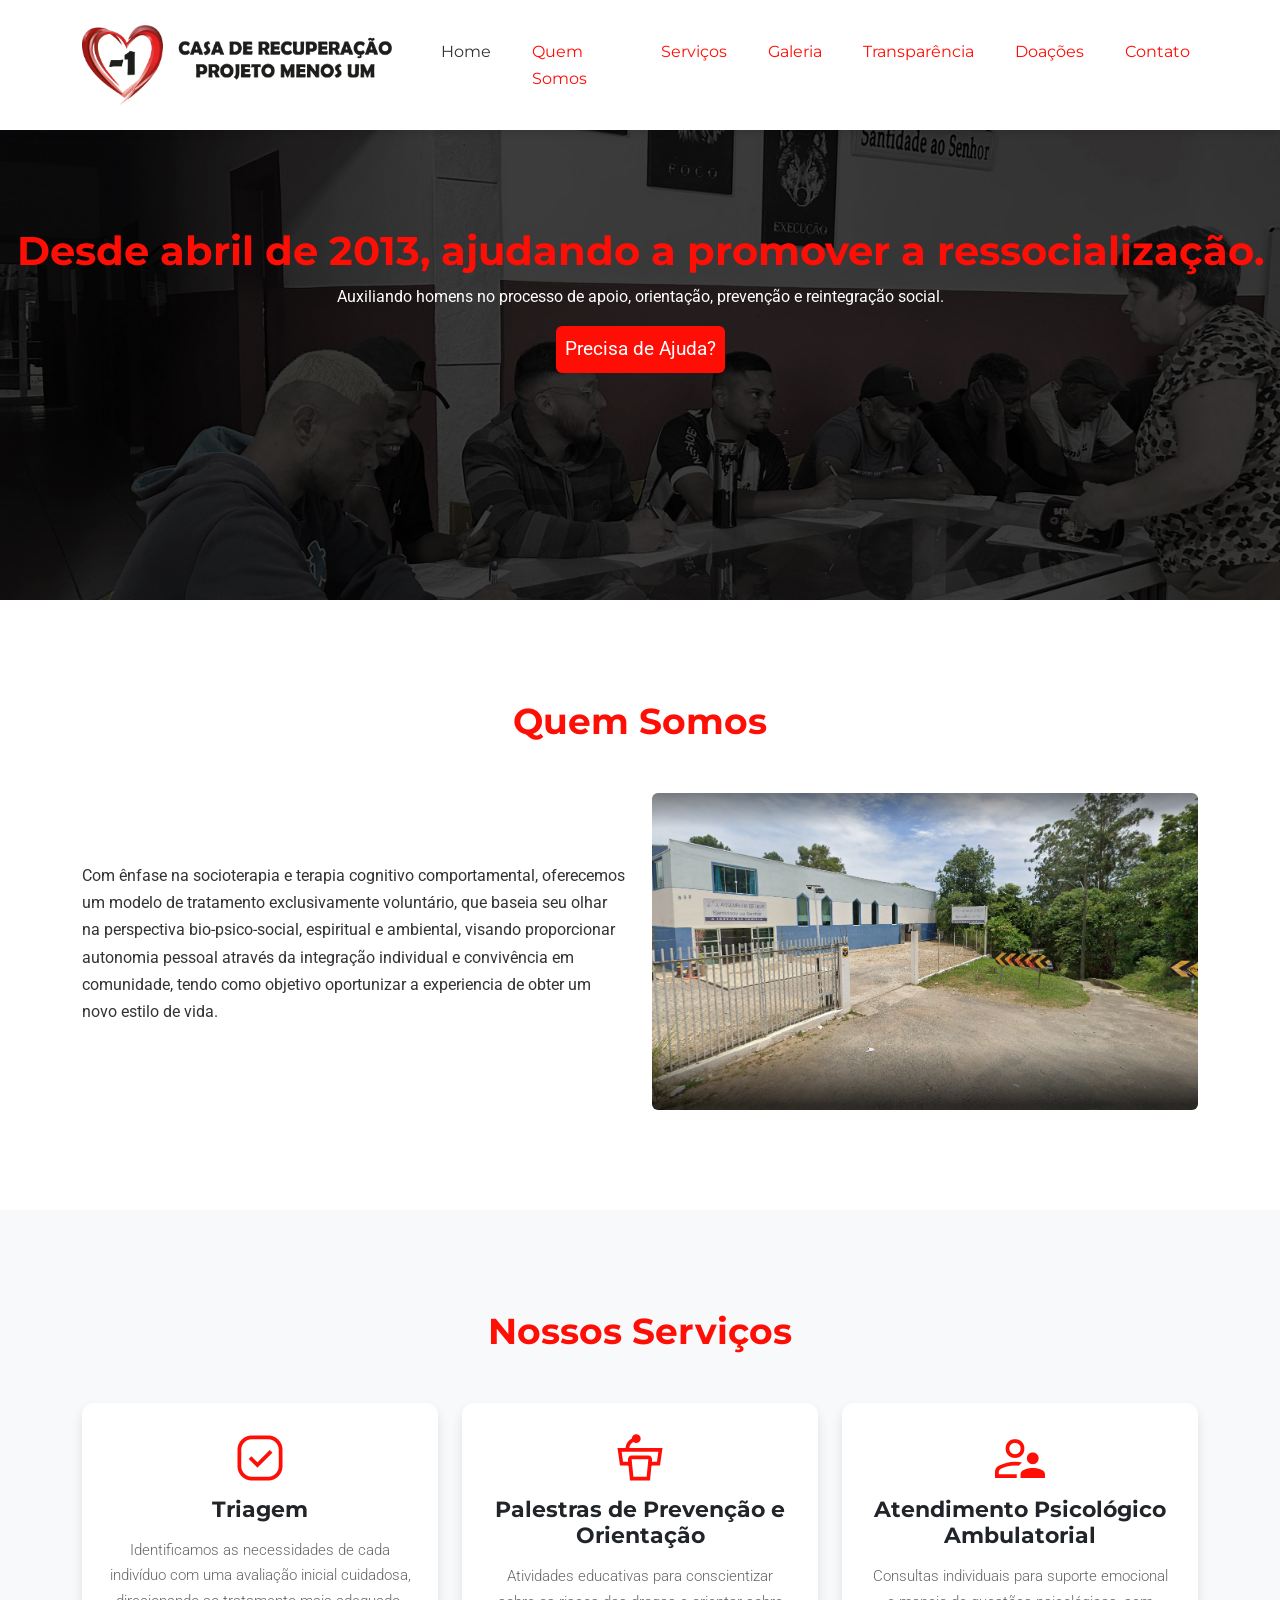
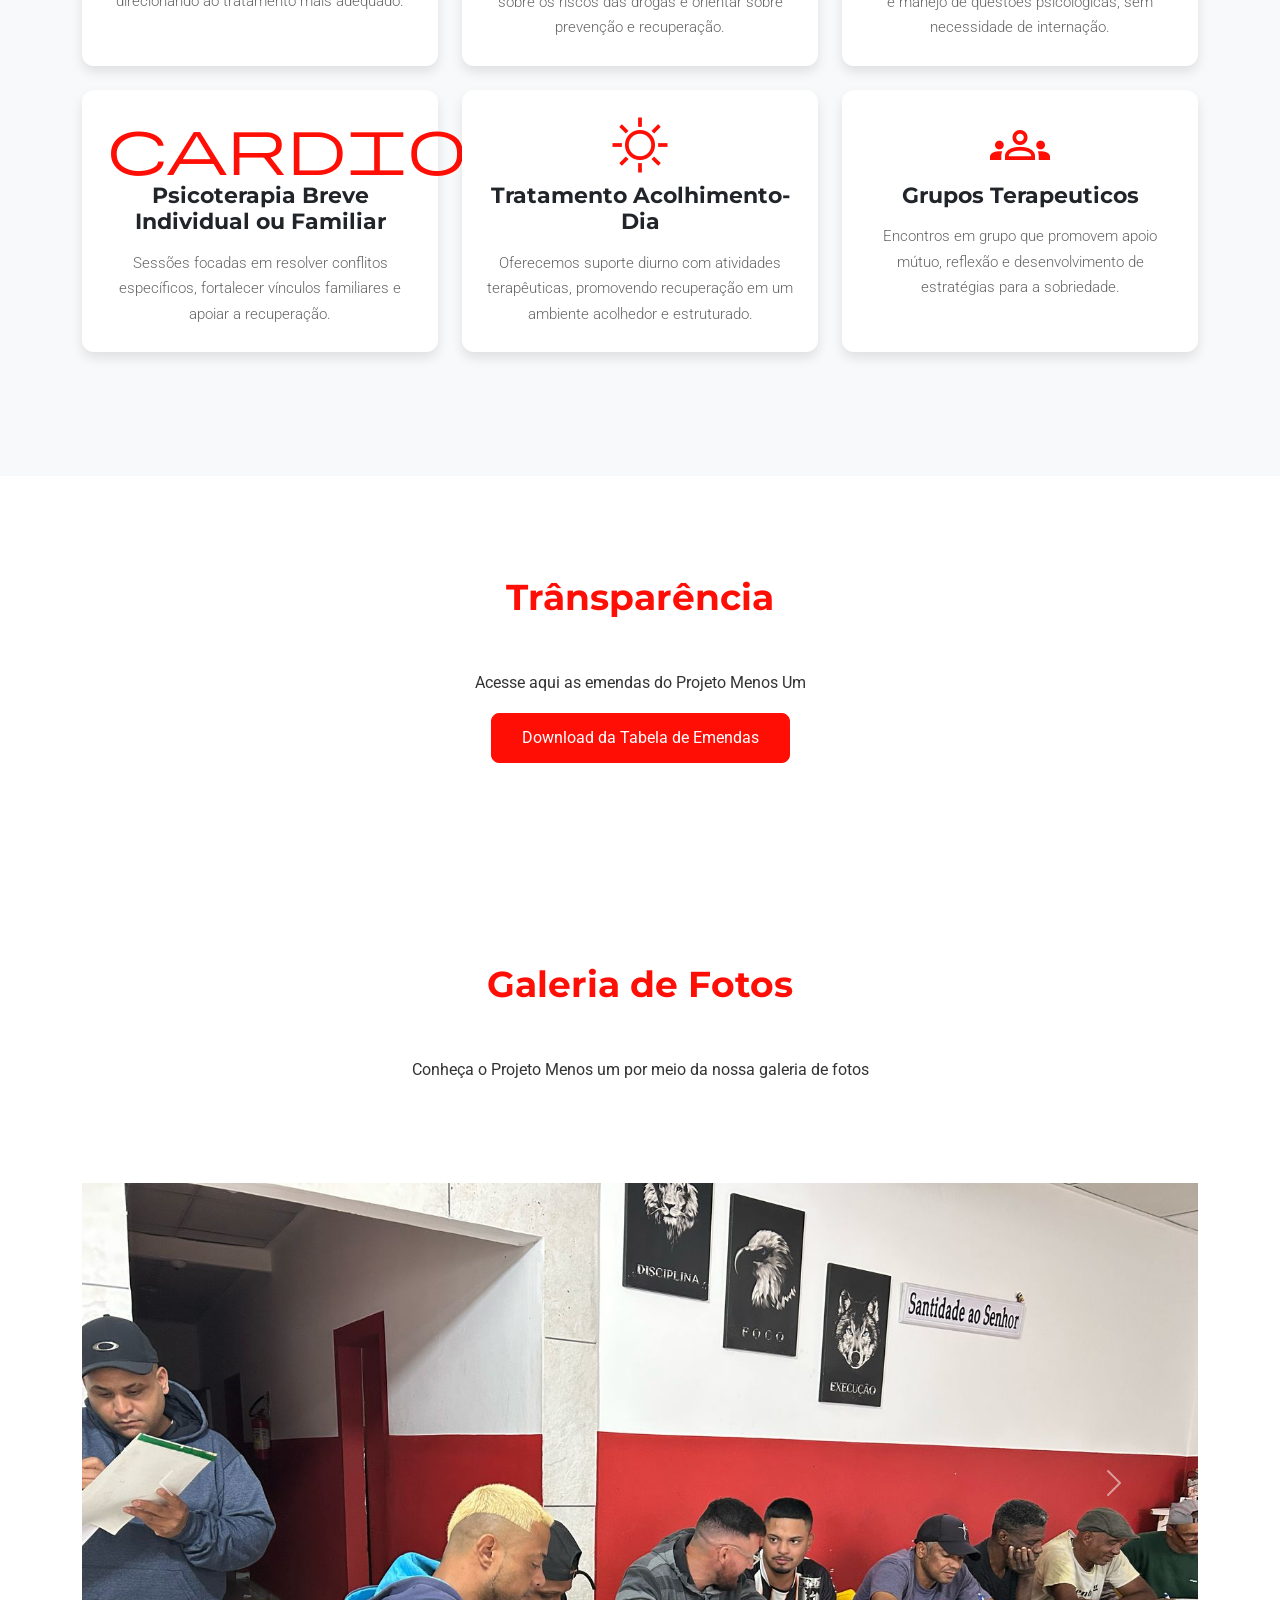
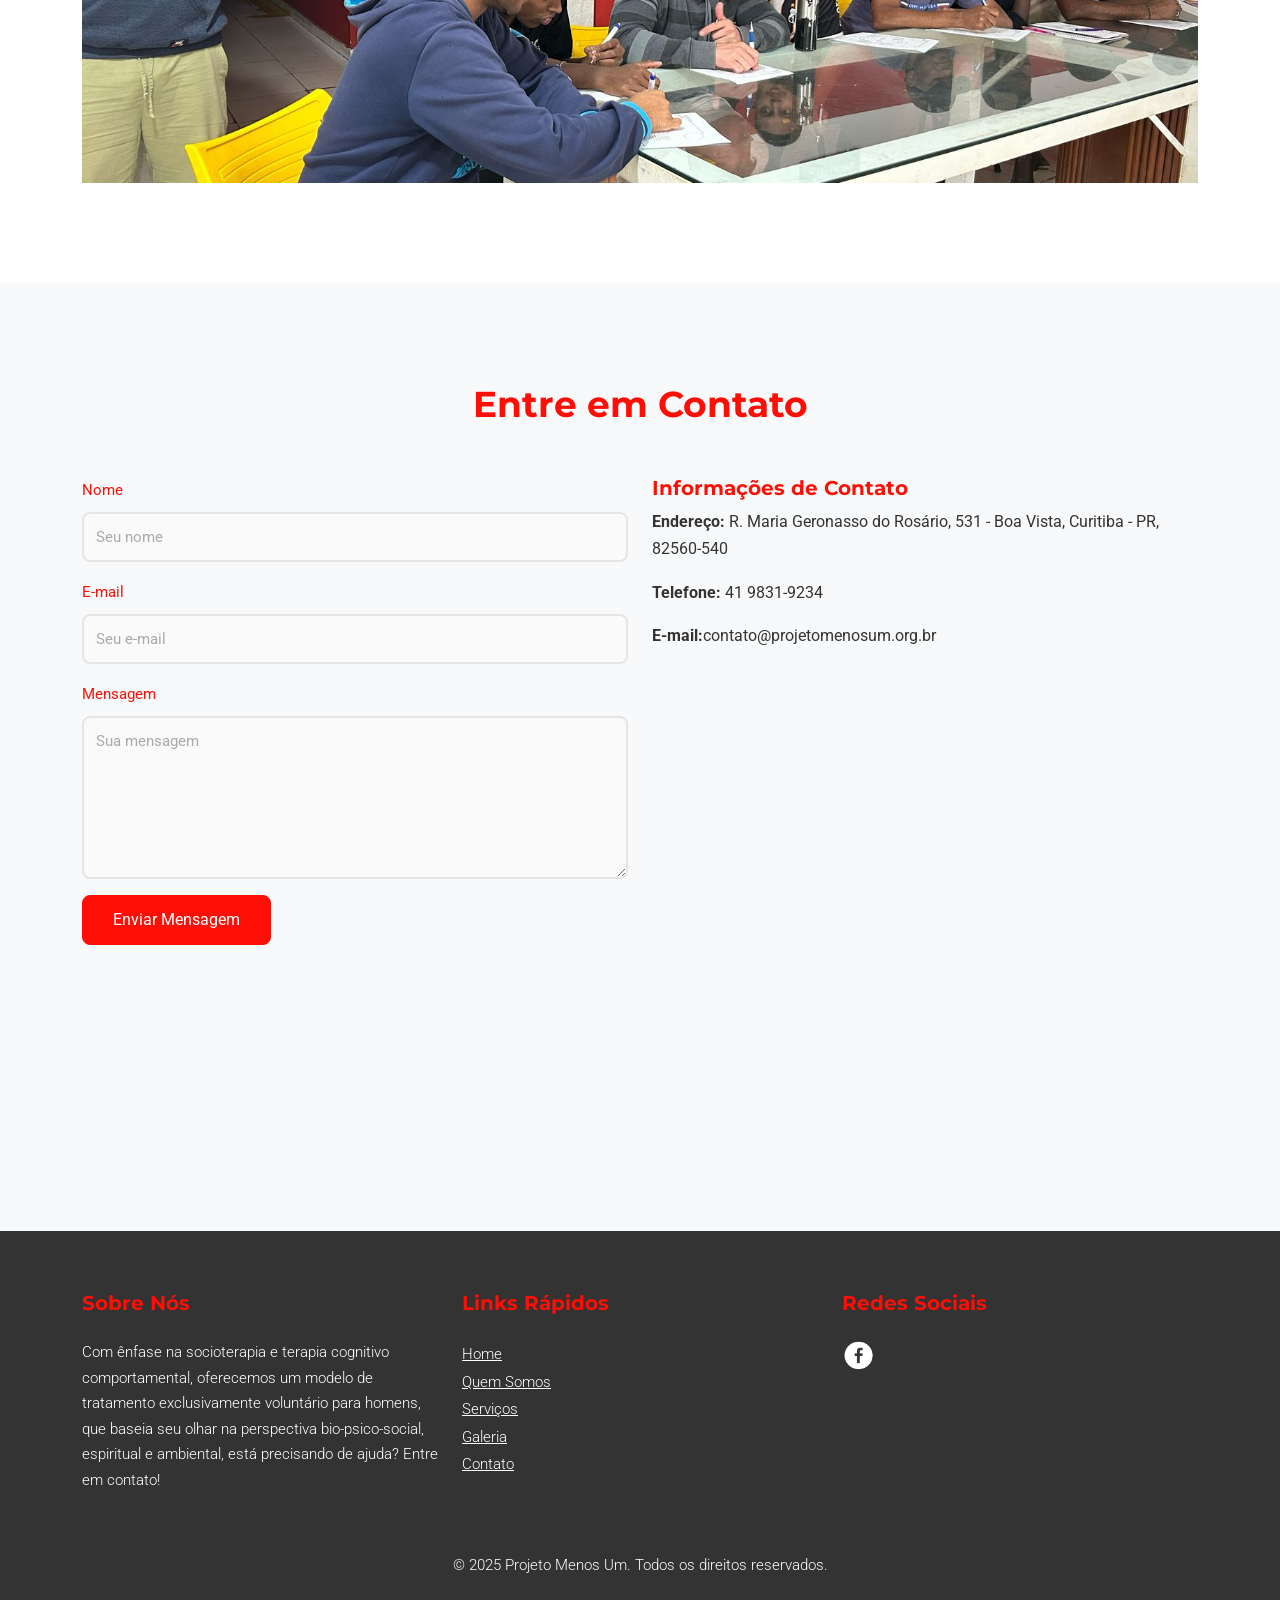
==== index.html @ db70a14e "site projeto menos um" ====
<!DOCTYPE html>
<html lang="pt-br">
<head>
  <meta charset="UTF-8">
  <meta name="viewport" content="width=device-width, initial-scale=1">
  <title>Projeto Menos Um</title>
  <!-- Bootstrap CSS -->
  <link href="https://cdn.jsdelivr.net/npm/bootstrap@5.3.3/dist/css/bootstrap.min.css" rel="stylesheet" integrity="sha384-QWTKZyjpPEjISv5WaRU9OFeRpok6YctnYmDr5pNlyT2bRjXh0JMhjY6hW+ALEwIH" crossorigin="anonymous">
  <!-- Google Fonts -->
  <link href="https://fonts.googleapis.com/css2?family=Montserrat:wght@400;700&family=Roboto:wght@300;400&display=swap" rel="stylesheet">
  <!-- Custom CSS -->
   <link href="css/estilo.css" rel="stylesheet">
   <link href="https://fonts.googleapis.com/css2?family=Material+Symbols+Outlined" rel="stylesheet" />



</head>
<body>
  <!-- Navbar -->
  <nav class="navbar navbar-expand-lg fixed-top">
    <div class="container">
      <a class="navbar-brand" href="#"><img src="imagens/logo-menosum-horizontal@2x.png" alt="Logo Projeto Menos Um"></a>
      <button class="navbar-toggler" type="button" data-bs-toggle="collapse" data-bs-target="#navbarNav" aria-controls="navbarNav" aria-expanded="false" aria-label="Toggle navigation">
        <span class="navbar-toggler-icon"></span>
      </button>
      <div class="collapse navbar-collapse" id="navbarNav">
        <ul class="navbar-nav ms-auto">
          <li class="nav-item">
            <a class="nav-link active" href="#home">Home</a>
          </li>
          <li class="nav-item">
            <a class="nav-link" href="#quem-somos">Quem Somos</a>
          </li>
          <li class="nav-item">
            <a class="nav-link" href="#servicos">Serviços</a>
          </li>
          <li class="nav-item">
            <a class="nav-link" href="#projetos">Galeria</a>
          </li>
          <li class="nav-item">
            <a class="nav-link" href="#transparencia">Transparência</a>
          </li>
          <li class="nav-item">
            <a class="nav-link" href="doacoes.html">Doações</a>
          </li>
          <li class="nav-item">
            <a class="nav-link" href="#contato">Contato</a>
          </li>
        </ul>
      </div>
    </div>
  </nav>

<section id="abertura">
    <div class="bg-image d-flex justify-content-center align-items-center" style="background-image: url('imagens/foto-fundo-abertura.jpg'); width: 100%;">
        <div class="text-white text-center">
          <h1>Desde abril de 2013, ajudando a promover a ressocialização.</h1>
          <p>Auxiliando homens no processo de apoio, orientação, prevenção e reintegração social.</p>
          <a href="https://wa.me/5555419831923?text=Gostaria%20de%20mais%20informa%C3%A7%C3%B5es%20sobre%20o%20projeto%20Menos%20Um"><button type="button" class="btn btn-ajuda">Precisa de Ajuda?</button></a>
        </div>
      </div>

</section>


  <section id="quem-somos" class="section bg-white">
    <div class="container">
      <h2>Quem Somos</h2>
      <div class="row align-items-center">
        <div class="col-md-6">
          <p>Com ênfase na  socioterapia e terapia cognitivo comportamental, oferecemos um modelo de tratamento exclusivamente voluntário,  que baseia seu olhar na perspectiva bio-psico-social, espiritual e ambiental, visando proporcionar autonomia pessoal através da integração individual e convivência em comunidade, tendo como objetivo oportunizar  a experiencia de obter um novo estilo de vida.</p>
        </div>
        <div class="col-md-6">
          <img src="imagens/fachada.jpg" class="img-fluid rounded" alt="Quem Somos">
        </div>
      </div>
    </div>
  </section>

  <!-- Serviços -->
  <section id="servicos" class="section bg-light">
    <div class="container">
      <h2>Nossos Serviços</h2>
      <div class="row">
        <div class="col-md-4 mb-4">
        <div class="card h-100 text-center">
            <div class="card-body">
                <div class="icones">
                    <span class="material-symbols-outlined">
                        priority
                    </span>
                </div>
              <h5 class="card-title">Triagem</h5>
              <p class="card-text">Identificamos as necessidades de cada indivíduo com uma avaliação inicial cuidadosa, direcionando ao tratamento mais adequado.</p>
            </div>
          </div>
        </div>
        <div class="col-md-4 mb-4">
          <div class="card h-100 text-center">
            <div class="card-body">
                <div class="icones">
                    <span class="material-symbols-outlined">
                        podium
                        </span>
                </div>
              <h5 class="card-title">Palestras de Prevenção e Orientação</h5>
              <p class="card-text">Atividades educativas para conscientizar sobre os riscos das drogas e orientar sobre prevenção e recuperação.</p>
            </div>
          </div>
        </div>
        <div class="col-md-4 mb-4">
          <div class="card h-100 text-center">
            <div class="card-body">
                <div class="icones">
                        <span class="material-symbols-outlined">
                            supervisor_account
                            </span>
                 </div>
              <h5 class="card-title">Atendimento Psicológico Ambulatorial</h5>
              <p class="card-text">Consultas individuais para suporte emocional e manejo de questões psicológicas, sem necessidade de internação.</p>
            </div>
          </div>
        </div>
      </div>
      <div class="row">
        <div class="col-md-4 mb-4">
          <div class="card h-100 text-center">
            <div class="card-body">
                <div class="icones">
                    <span class="material-symbols-outlined">
                        cardio_load
                        </span>
             </div>
              <h5 class="card-title">Psicoterapia Breve Individual ou Familiar</h5>
              <p class="card-text">Sessões focadas em resolver conflitos específicos, fortalecer vínculos familiares e apoiar a recuperação.</p>
            </div>
          </div>
        </div>
        <div class="col-md-4 mb-4">
          <div class="card h-100 text-center">
            <div class="card-body">
                <div class="icones">
                    <span class="material-symbols-outlined">
                        clear_day
                        </span>
             </div>
              <h5 class="card-title">Tratamento Acolhimento-Dia</h5>
              <p class="card-text">Oferecemos suporte diurno com atividades terapêuticas, promovendo recuperação em um ambiente acolhedor e estruturado.</p>
            </div>
          </div>
        </div>
        <div class="col-md-4 mb-4">
          <div class="card h-100 text-center">
            <div class="card-body">
                <div class="icones">
                    <span class="material-symbols-outlined">
                        groups
                        </span>
             </div>
              <h5 class="card-title">Grupos Terapeuticos</h5>
              <p class="card-text">Encontros em grupo que promovem apoio mútuo, reflexão e desenvolvimento de estratégias para a sobriedade.</p>
            </div>
          </div>
        </div>
      </div>
    </div>
  </section>

  <!-- Transparencia -->
  <section id="transparencia" class="section bg-white">
    <div class="container">
      <h2>Trânsparência</h2>
      <p class="txt-galeria">Acesse aqui as emendas do Projeto Menos Um<p>
       <div class="text-center">
         <a href="documentos/Emendasmenos1.xlsx"><button class="btn btn-primary">Download da Tabela de Emendas</button></a>
       </div>



      
    </div>
  </section>

  <!-- Projetos -->
  <section id="projetos" class="section bg-white">
    <div class="container">
      <h2>Galeria de Fotos</h2>
      <p class="txt-galeria">Conheça o Projeto Menos um por meio da nossa galeria de fotos<p>

      <div id="carouselExampleControls" class="carousel slide" data-bs-ride="carousel">
        <div class="carousel-inner">
          <div class="carousel-item active">
            <img src="imagens/foto01.jpeg" class="d-block w-100" alt="...">
          </div>
          <div class="carousel-item">
            <img src="imagens/WhatsApp Image 2025-04-21 at 13.07.01.jpeg" class="d-block w-100" alt="...">
          </div>
          <div class="carousel-item">
            <img src="imagens/WhatsApp Image 2025-04-21 at 13.07.04.jpeg" class="d-block w-100" alt="...">
          </div>
          <div class="carousel-item">
            <img src="imagens/WhatsApp Image 2025-04-21 at 13.07.06.jpeg" class="d-block w-100" alt="...">
          </div>
        </div>
        <button class="carousel-control-prev" type="button" data-bs-target="#carouselExampleControls" data-bs-slide="prev">
          <span class="carousel-control-prev-icon" aria-hidden="true"></span>
          <span class="visually-hidden">Previous</span>
        </button>
        <button class="carousel-control-next" type="button" data-bs-target="#carouselExampleControls" data-bs-slide="next">
          <span class="carousel-control-next-icon" aria-hidden="true"></span>
          <span class="visually-hidden">Next</span>
        </button>
      </div>
    </div>
  </section>

  <!-- Contato -->
  <section id="contato" class="section bg-light">
    <div class="container">
      <h2>Entre em Contato</h2>
      <div class="row">
        <div class="col-md-6 mb-4">
          <form action="http://formmail.kinghost.net/formmail.cgi" method="POST"> 
            <input type="hidden" name="recipient" value="menosumprojeto@gmail.com"> 
            <input type="hidden" name="redirect" value="https://projetomenosum.org.br">
            <input type="hidden" name="subject" value="Formulario de Contato -Site">  
            <input type="hidden" name="email" value="contato@projetomenosum.org.br"> 
            <div class="mb-3">
              <label for="nome" class="form-label">Nome</label>
              <input type="text" class="form-control" id="nome" placeholder="Seu nome" required>
            </div>
            <div class="mb-3">
              <label for="email" class="form-label">E-mail</label>
              <input type="email" class="form-control" id="email" placeholder="Seu e-mail" required>
            </div>
            <div class="mb-3">
              <label for="mensagem" class="form-label">Mensagem</label>
              <textarea class="form-control" id="mensagem" rows="6" placeholder="Sua mensagem" required></textarea>
            </div>
            <button type="submit" class="btn btn-primary">Enviar Mensagem</button>
          </form>
        </div>
        <div class="col-md-6">
          <h5>Informações de Contato</h5>
          <p><strong>Endereço:</strong> R. Maria Geronasso do Rosário, 531 - Boa Vista, Curitiba - PR, 82560-540</p>
          <p><strong>Telefone:</strong>  41 9831-9234</p>
          <p><strong>E-mail:</strong>contato@projetomenosum.org.br</p>
          <div class="mt-4">
            <iframe src="https://www.google.com/maps/embed?pb=!1m18!1m12!1m3!1d4435.327594042633!2d-49.2394209!3d-25.385261699999997!2m3!1f0!2f0!3f0!3m2!1i1024!2i768!4f13.1!3m3!1m2!1s0x94dce6615b6bf695%3A0xaea8c9d82de9e1c4!2sCasa%20de%20Recupera%C3%A7%C3%A3o%20PROJETO%20MENOS%20UM!5e1!3m2!1spt-BR!2sbr!4v1746220540753!5m2!1spt-BR!2sbr" width="600" height="450" style="border:0;" allowfullscreen="" loading="lazy" referrerpolicy="no-referrer-when-downgrade"></iframe>
          </div>
        </div>
      </div>
    </div>
  </section>

  <!-- Footer -->
  <footer class="footer">
    <div class="container">
      <div class="row">
        <div class="col-md-4 mb-4">
          <h5>Sobre Nós</h5>
          <p>Com ênfase na socioterapia e terapia cognitivo comportamental, oferecemos um modelo de tratamento exclusivamente voluntário para homens, que baseia seu olhar na perspectiva bio-psico-social, espiritual e ambiental, está precisando de ajuda? Entre em contato! </p>
        </div>
        <div class="col-md-4 mb-4">
          <h5>Links Rápidos</h5>
          <ul class="list-unstyled">
            <li><a href="#home">Home</a></li>
            <li><a href="#quem-somos">Quem Somos</a></li>
            <li><a href="#servicos">Serviços</a></li>
            <li><a href="#projetos">Galeria</a></li>
            <li><a href="#contato">Contato</a></li>
          </ul>
        </div>
        <div class="col-md-4 mb-4">
          <h5>Redes Sociais</h5>
          <div class="social-icons">
            <a href="https://www.facebook.com/p/Projeto-Menos-Um-100065670812190/" target="_blank"><img src="imagens/facebook-logo-white-white-facebook-f-logo-115628618682gxdsl4yn5.png" alt="Facebook"></a>
            <!-- <a href="#"><img src="https://via.placeholder.com/32?text=IG" alt="Instagram"></a>
            <a href="#"><img src="https://via.placeholder.com/32?text=LI" alt="LinkedIn"></a> -->
          </div>
        </div>
      </div>
      <div class="text-center mt-4">
        <p>© 2025 Projeto Menos Um. Todos os direitos reservados.</p>
      </div>
    </div>
  </footer>

  <!-- Bootstrap JS and Popper.js -->
  <script src="https://cdn.jsdelivr.net/npm/@popperjs/core@2.11.8/dist/umd/popper.min.js" integrity="sha384-I7E8VVD/ismYTF4hNIPjVp/Zjvgyol6VFvRkX/vR+Vc4jQkC+hVqc2pM8ODewa9r" crossorigin="anonymous"></script>
  <script src="https://cdn.jsdelivr.net/npm/bootstrap@5.3.3/dist/js/bootstrap.min.js" integrity="sha384-0pUGZvbkm6XF6gxjEnlmuGrJXVbNuzT9qBBavbLwCsOGabYfZo0T0to5eqruptLy" crossorigin="anonymous"></script>
</body>
</html>
---- css/estilo.css ----
body {
    font-family: 'Roboto', sans-serif;
    font-size: 16px;
    line-height: 1.7;
    color: #333;
    background-color: #F5F5F5;
  }
  h1, h2, h3, h4, h5, h6 {
    font-family: 'Montserrat', sans-serif;
    font-weight: 700;
    color: #ff0e06;
  }

  .btn-ajuda{
    
    background-color: #ff0e06;
    color:#ffffff;
    font-size: 1.2rem;
    padding: 8px;
  }

.icones{
   
    color:#ff0e06;    
}

.icones span{
    font-size: 60px;
}

  .navbar {
    background-color: #FFFFFF;
    padding: 20px 0;
    box-shadow: 0 3px 6px rgba(0,0,0,0.1);
  }
  .navbar-brand img {
    height: 80px;
    width: auto;
  }
  .nav-link {
    font-family: 'Montserrat', sans-serif;
    font-weight: 400;
    color: #ff0e06 !important;
    font-size: 16px;
    margin-left: 25px;
    transition: color 0.3s ease;
  }
  .nav-link:hover, .nav-link.active {
    color:#333 !important;
  }
  .carousel {
    margin-top: 100px;
  }
  .carousel-inner {
    height: 600px;
  }
  .carousel-item img {
   
    object-fit: cover;
  }
  .carousel-caption {
    background-color: rgba(0, 91, 150, 0.8);
    padding: 20px 30px;
    border-radius: 10px;
    bottom: 60px;
    text-align: center;
  }
  .carousel-caption h5 {
    font-size: 24px;
    font-weight: 700;
    margin-bottom: 15px;
  }
  .carousel-caption p {
    font-size: 18px;
    font-weight: 400;
    color: #FFFFFF;
  }
  .section {
    padding: 100px 0;
  }
  .section h2 {
    font-size: 36px;
    margin-bottom: 50px;
    text-align: center;
  }
  .card {
    border: none;
    background-color: #FFFFFF;
    box-shadow: 0 6px 12px rgba(0,0,0,0.1);
    border-radius: 12px;
    transition: transform 0.3s ease;
  }
  .card:hover {
    transform: translateY(-10px);
  }
  .card-img-top {
    height: 300px;
    object-fit: cover;
    border-top-left-radius: 12px;
    border-top-right-radius: 12px;
  }
  .card-body {
    padding: 25px;
  }
  .card-title {
    font-size: 22px;
    margin-bottom: 15px;
  }
  .card-text {
    font-size: 15px;
    color: #666;
    font-weight: 300;
  }
  .service-icon {
    width: 80px;
    height: 80px;
    margin-bottom: 20px;
  }
  .btn-primary {
    background-color:#ff0e06;
    border-color:#ff0e06;
    font-size: 16px;
    padding: 12px 30px;
    border-radius: 8px;
    transition: all 0.3s ease;
  }
  .btn-primary:hover {
    background-color: #333;
    border-color: #333;
  }
  .form-control {
    border-radius: 8px;
    border: 2px solid #E5E5E5;
    font-size: 15px;
    padding: 12px;
    background-color: #FAFAFA;
  }
  .form-control::placeholder {
    color: #AAA;
  }
  .form-label {
    font-size: 15px;
    color:#ff0e06;
    font-weight: 400;
  }
  .footer {
    background-color:#333;
    color: #FFFFFF;
    padding: 60px 0 30px;
  }
  .footer h5 {
    font-size: 20px;
    margin-bottom: 25px;
  }
  .footer p, .footer a {
    font-size: 15px;
    color: #FFFFFF;
    margin-bottom: 12px;
    font-weight: 300;
  }
  .footer a:hover {
    color: #F68A1E;
  }
  .footer .social-icons img {
    width: 32px;
    height: 32px;
    margin-right: 15px;
    transition: opacity 0.3s ease;
  }
  .footer .social-icons img:hover {
    opacity: 0.8;
  }

  .bg-image{
    width: auto;
    height: 600px;
    background-size: cover;
  }

  .txt-galeria{
    text-align: center;
  }
  @media (max-width: 768px) {
    .carousel-inner {
      height: 400px;
    }
    .carousel-item img {
      height: 400px;
    }
    .carousel-caption h5 {
      font-size: 20px;
    }
    .carousel-caption p {
      font-size: 16px;
    }
    .section {
      padding: 50px 0;
    }
    .section h2 {
      font-size: 28px;
    }
    .navbar-brand img {
      height: 50px;
      width: auto;
    }
    .nav-link {
      margin-left: 0;
      padding: 10px 15px;
    }
  }
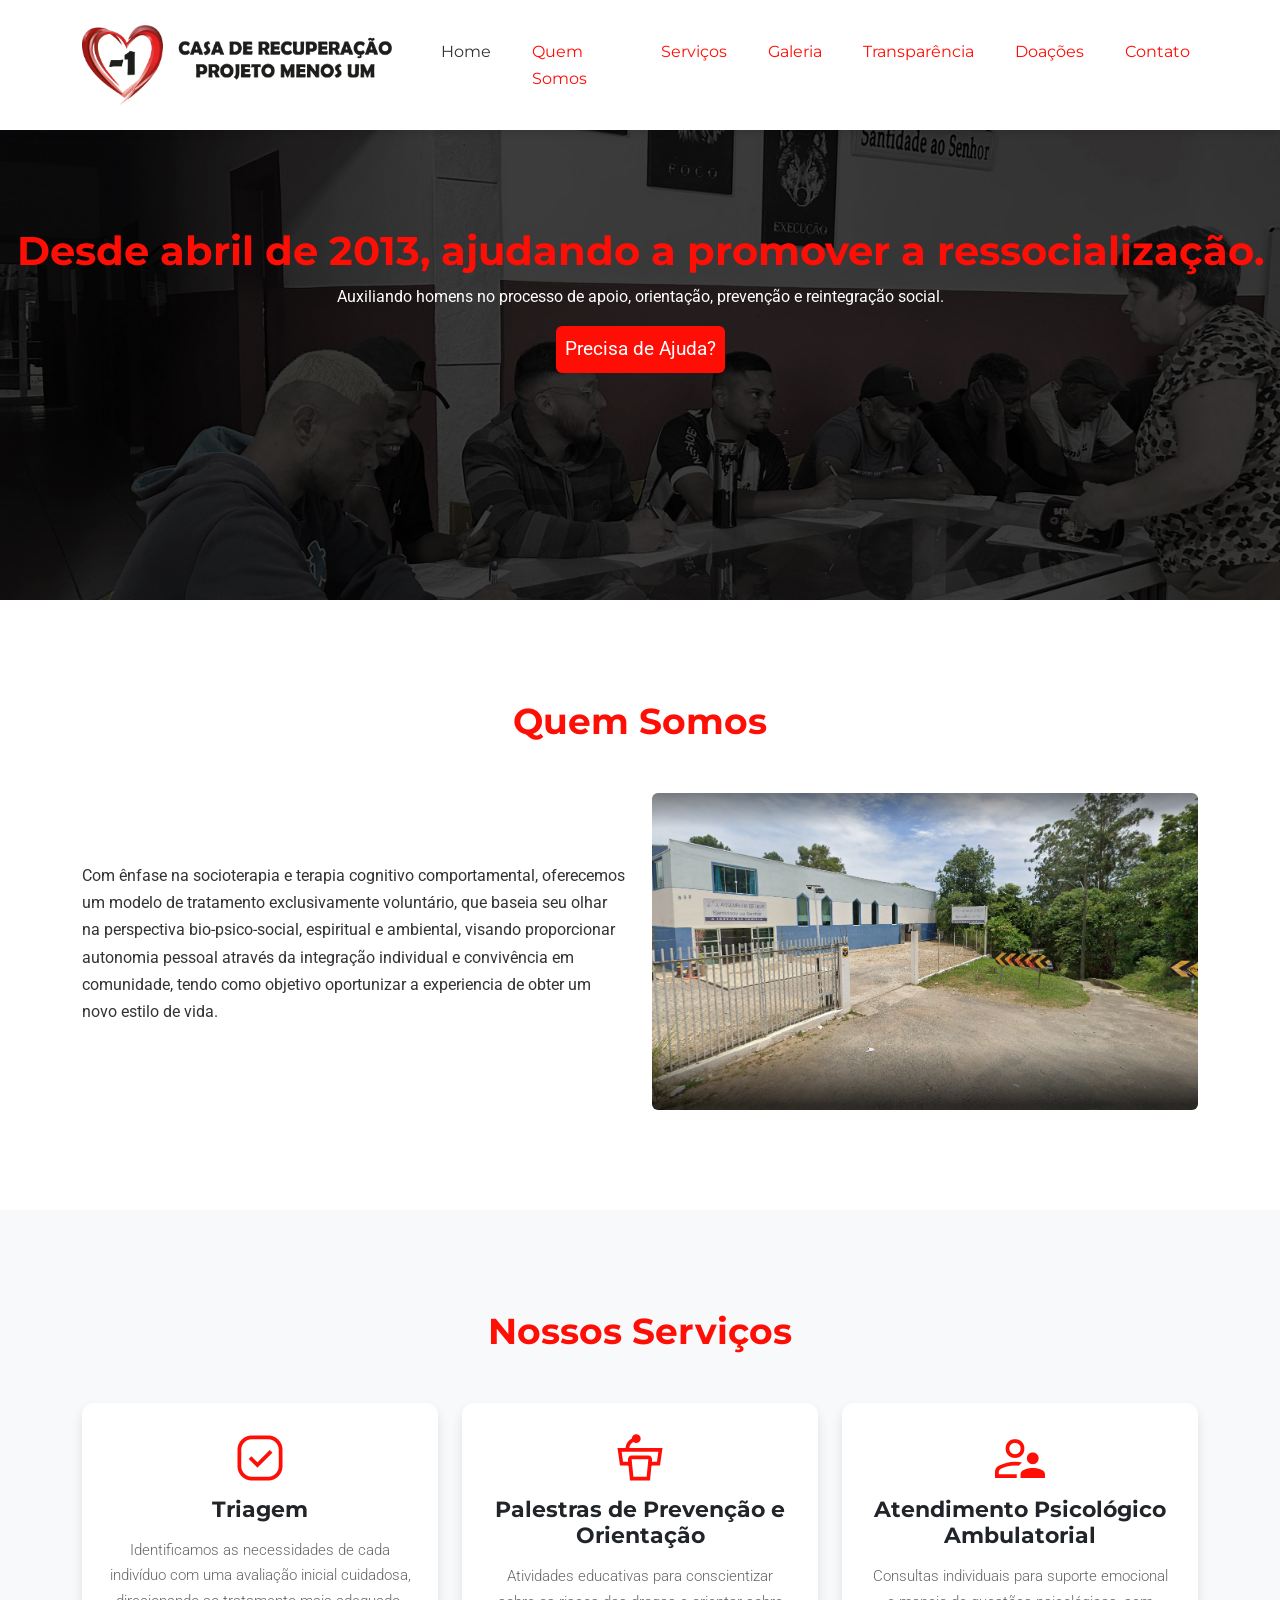
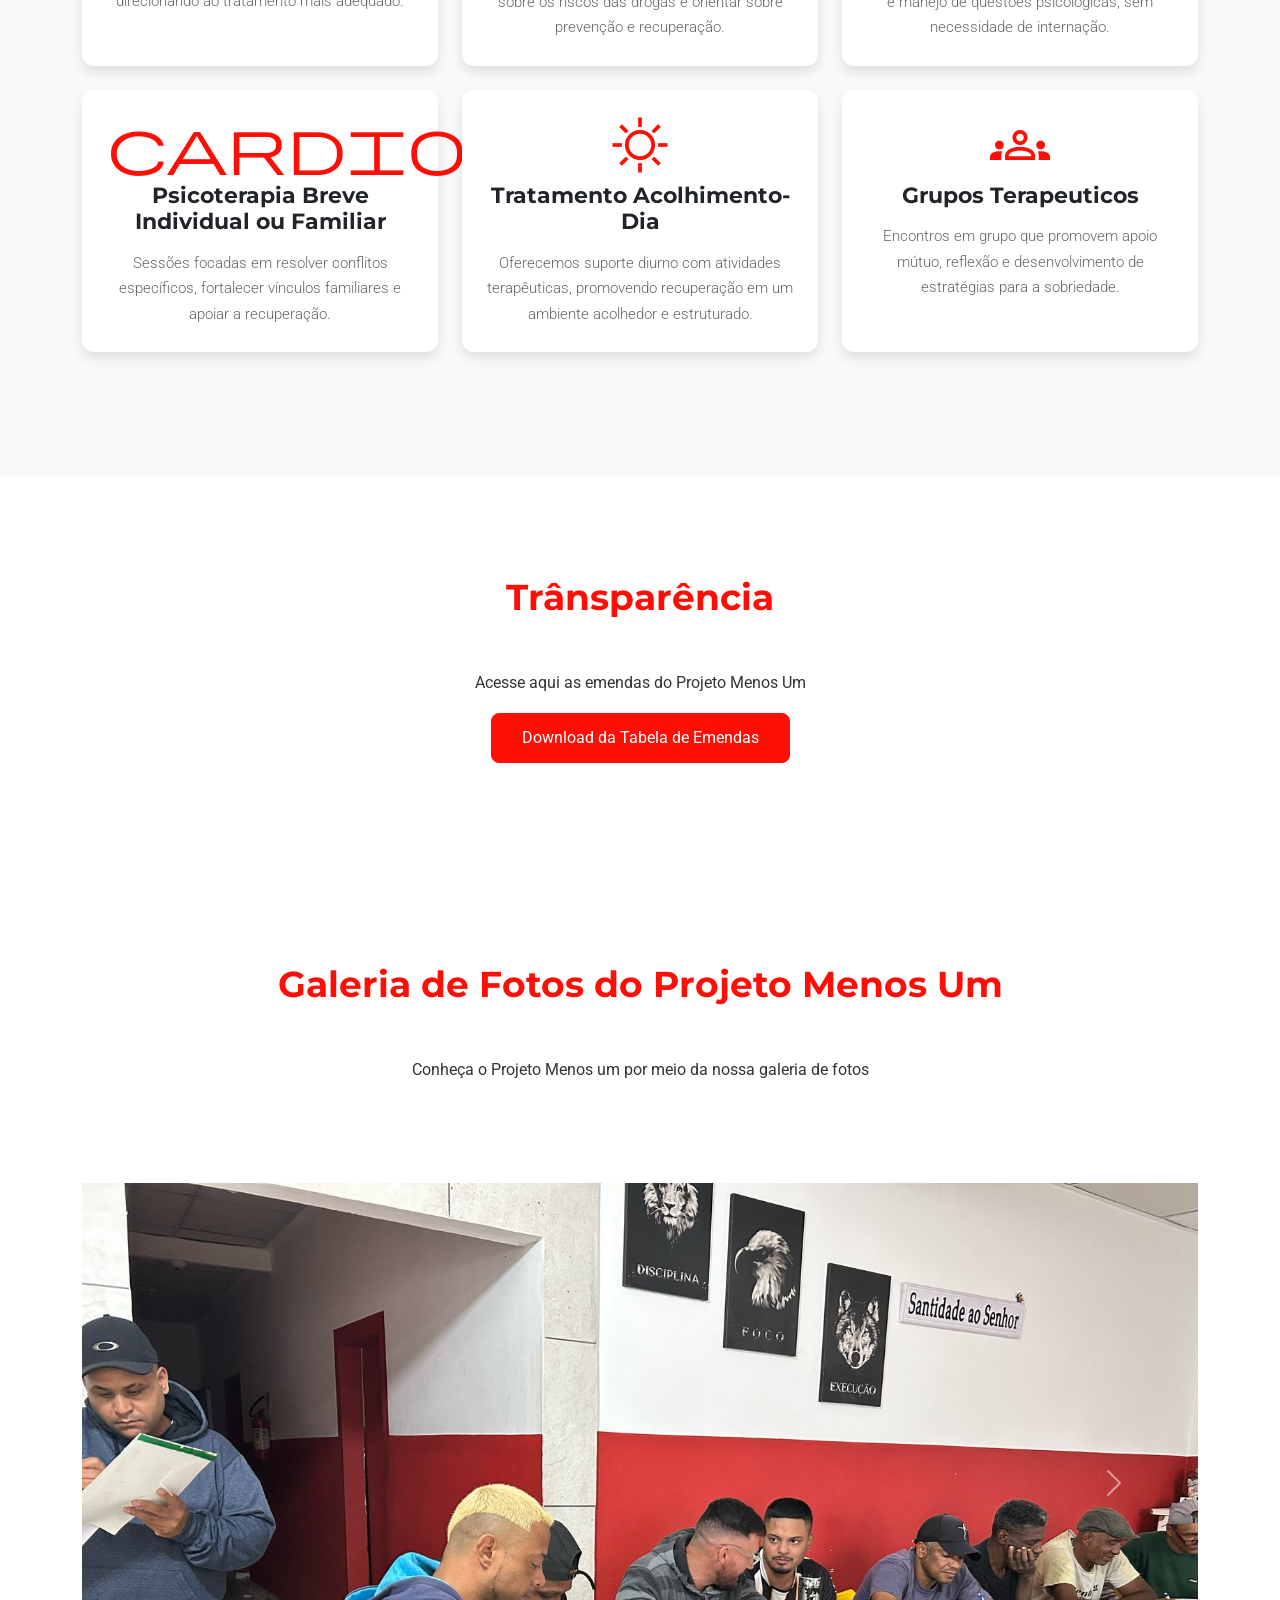
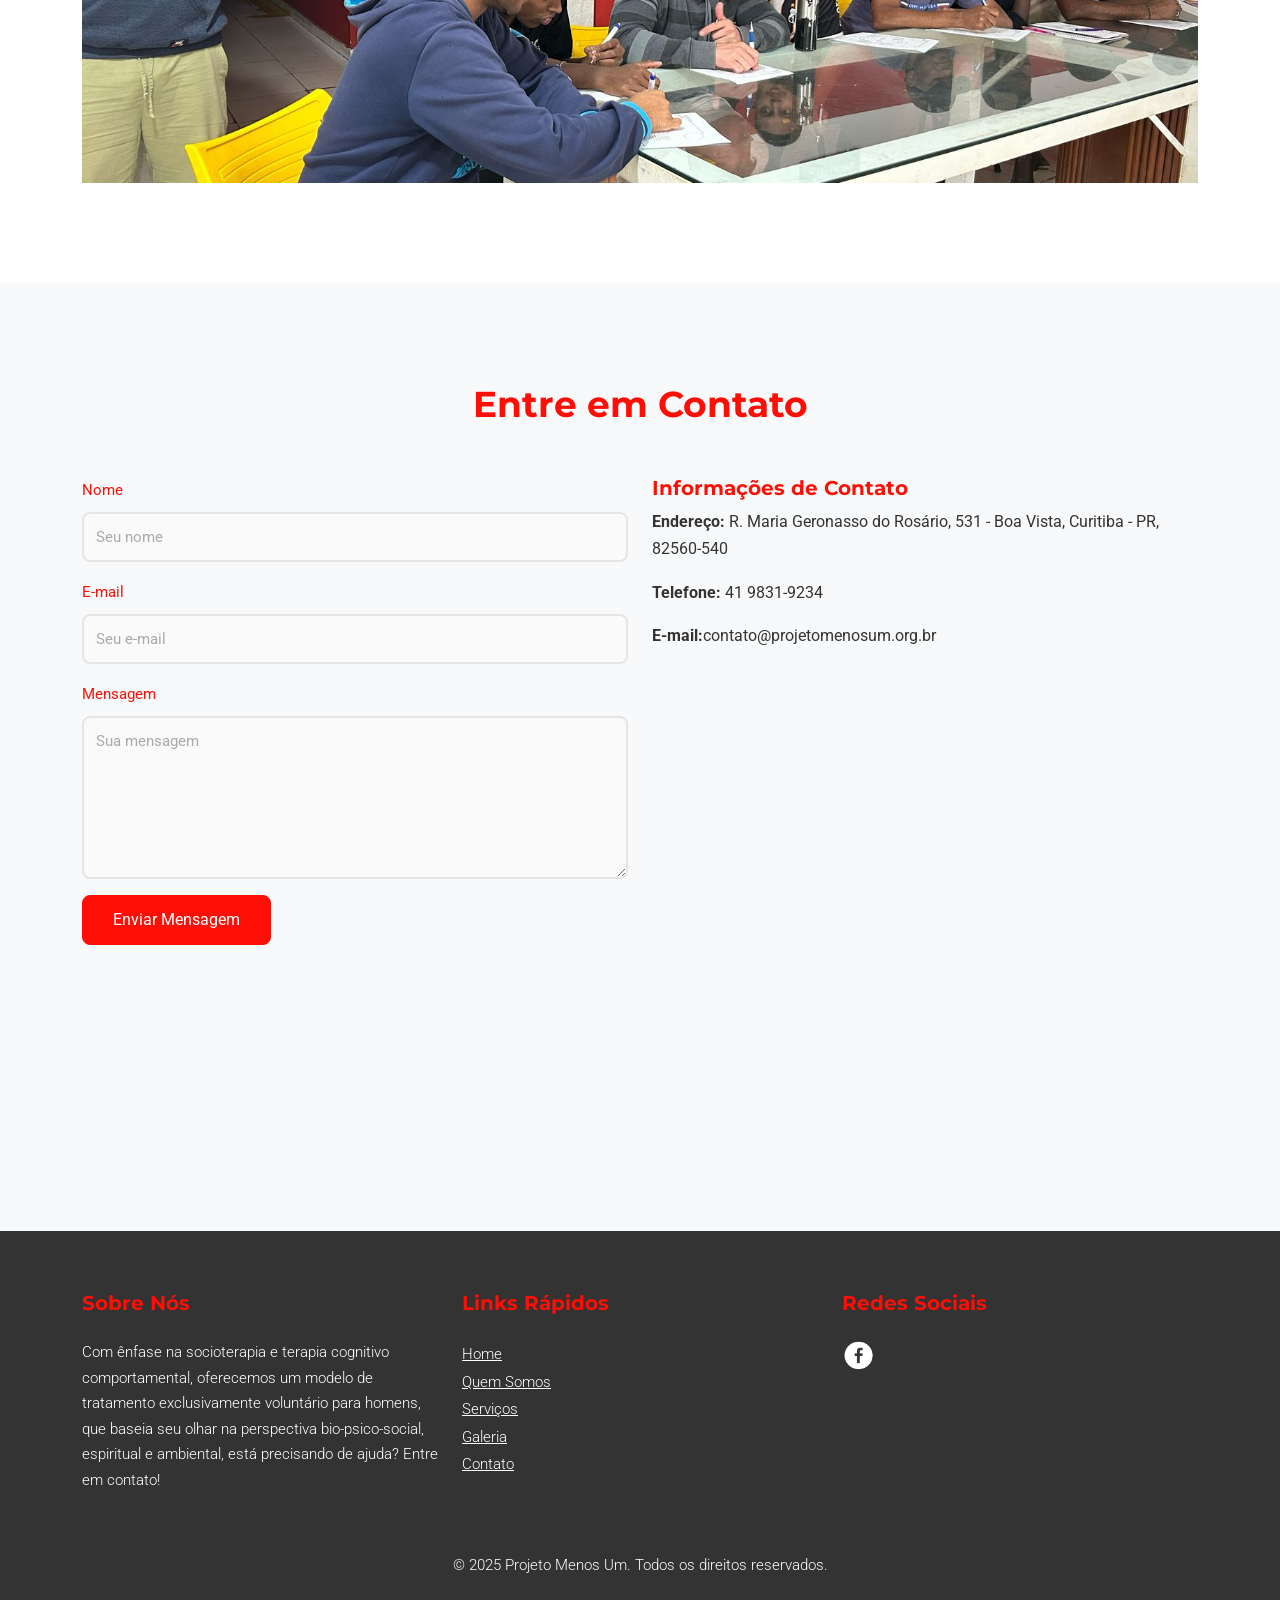
==== commit abbf63ac: "ajuste na galeria de afotos" ====
--- a/index.html
+++ b/index.html
@@ -184,7 +184,7 @@
   <!-- Projetos -->
   <section id="projetos" class="section bg-white">
     <div class="container">
-      <h2>Galeria de Fotos</h2>
+      <h2>Galeria de Fotos do Projeto Menos Um</h2>
       <p class="txt-galeria">Conheça o Projeto Menos um por meio da nossa galeria de fotos<p>
 
       <div id="carouselExampleControls" class="carousel slide" data-bs-ride="carousel">
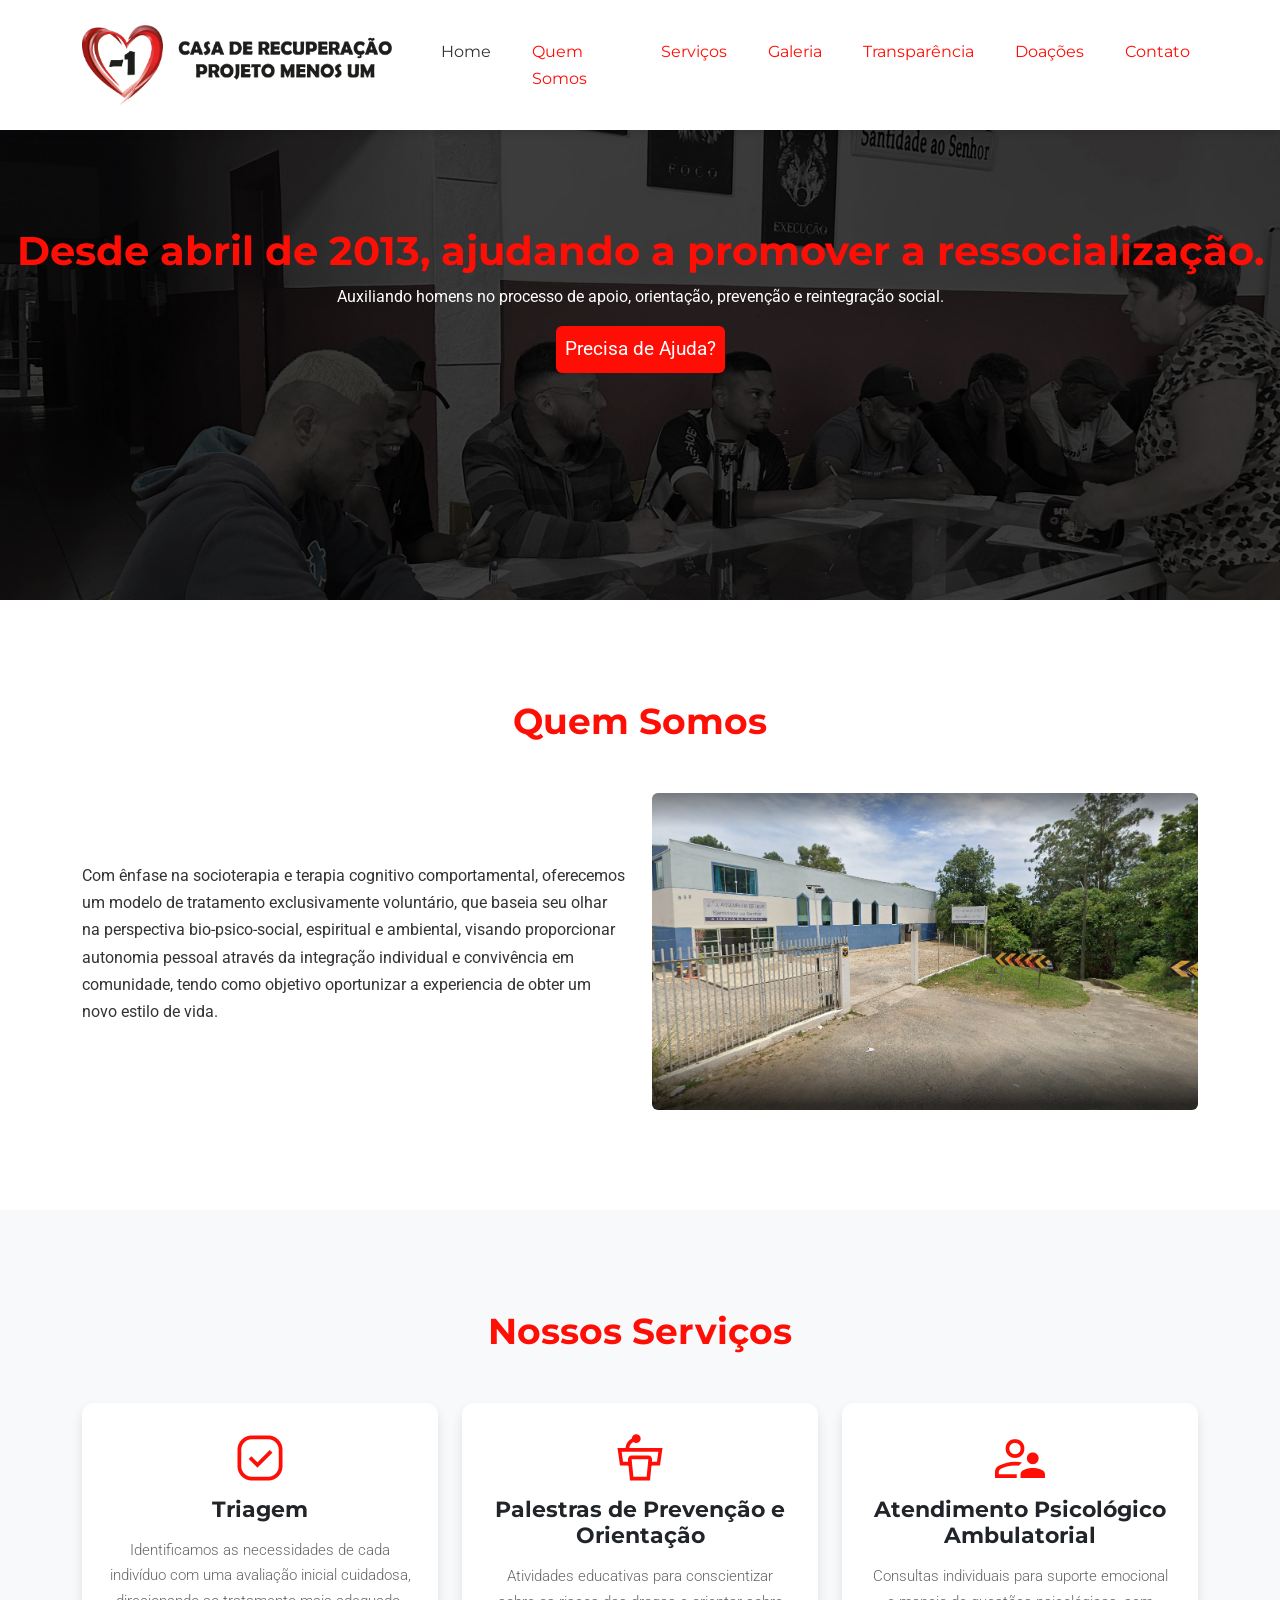
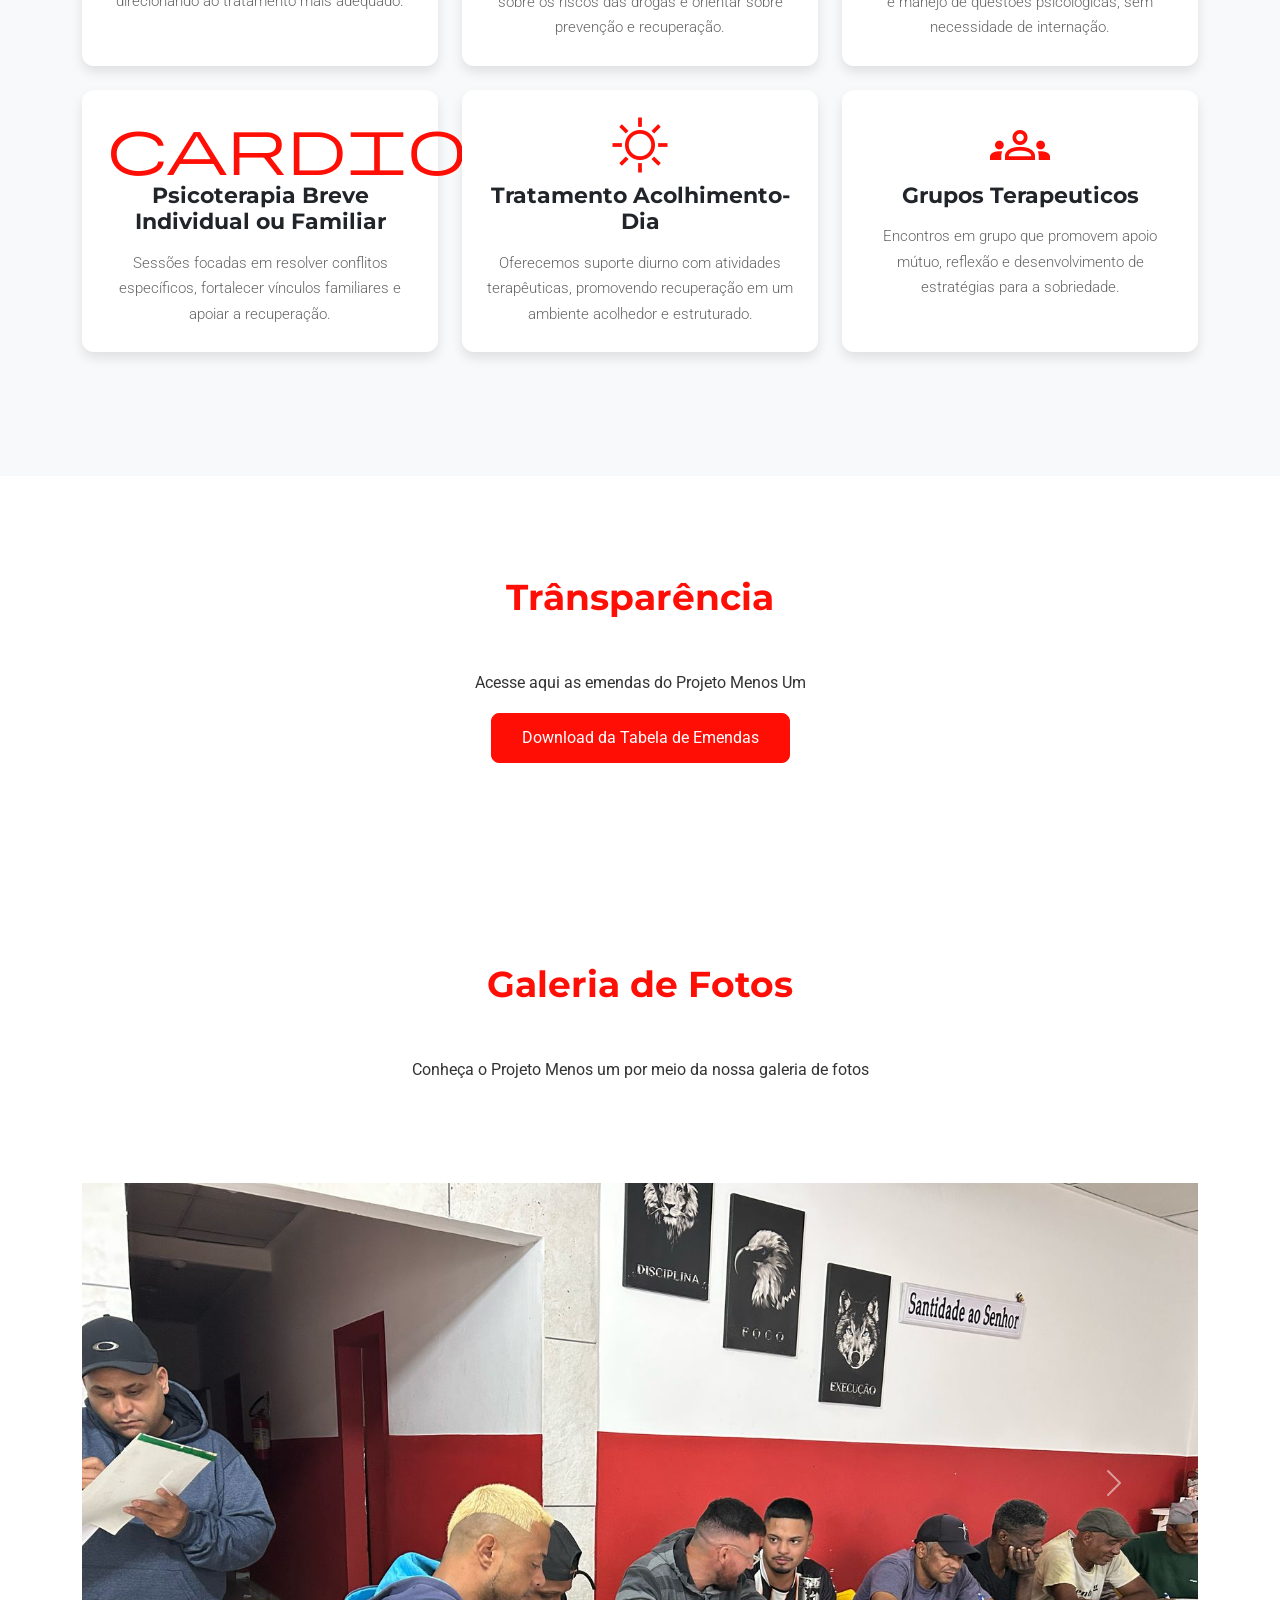
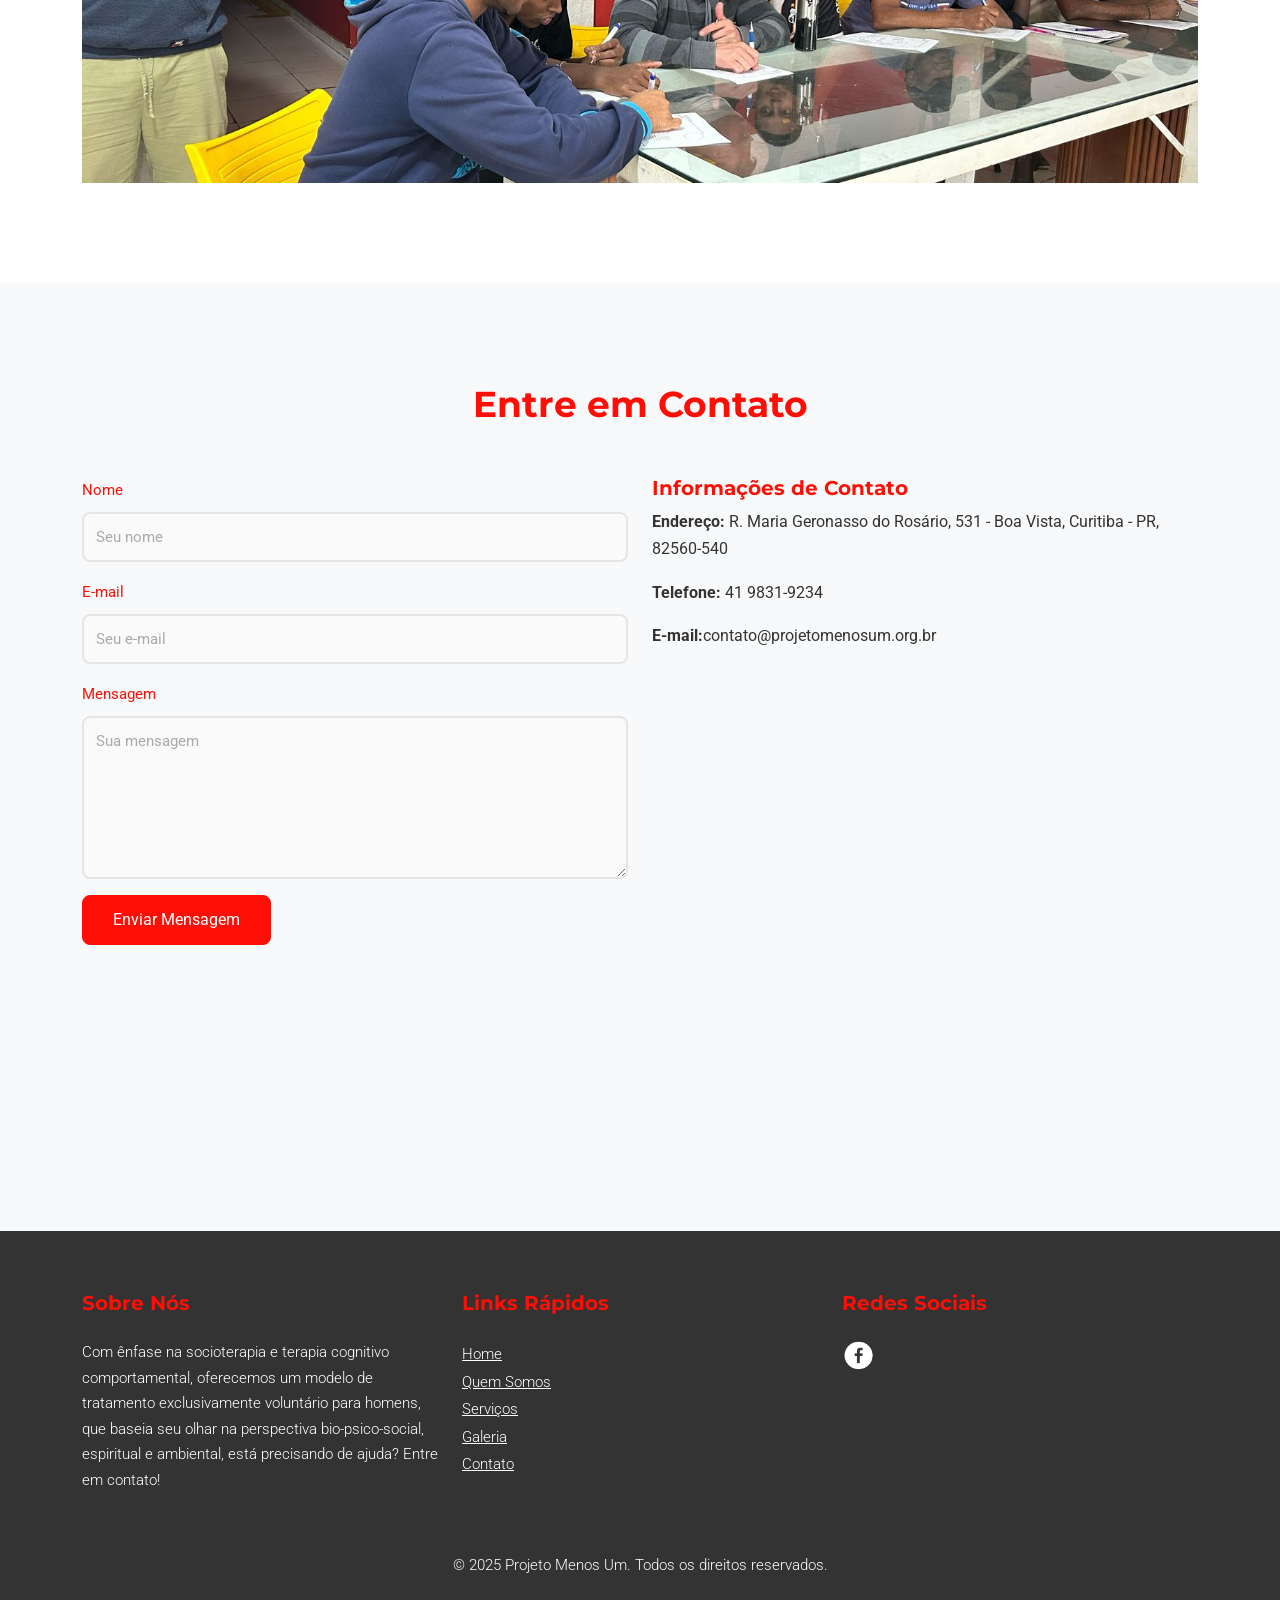
==== commit 239b6dfc: "Ajuste" ====
--- a/index.html
+++ b/index.html
@@ -184,7 +184,7 @@
   <!-- Projetos -->
   <section id="projetos" class="section bg-white">
     <div class="container">
-      <h2>Galeria de Fotos do Projeto Menos Um</h2>
+      <h2>Galeria de Fotos</h2>
       <p class="txt-galeria">Conheça o Projeto Menos um por meio da nossa galeria de fotos<p>
 
       <div id="carouselExampleControls" class="carousel slide" data-bs-ride="carousel">
